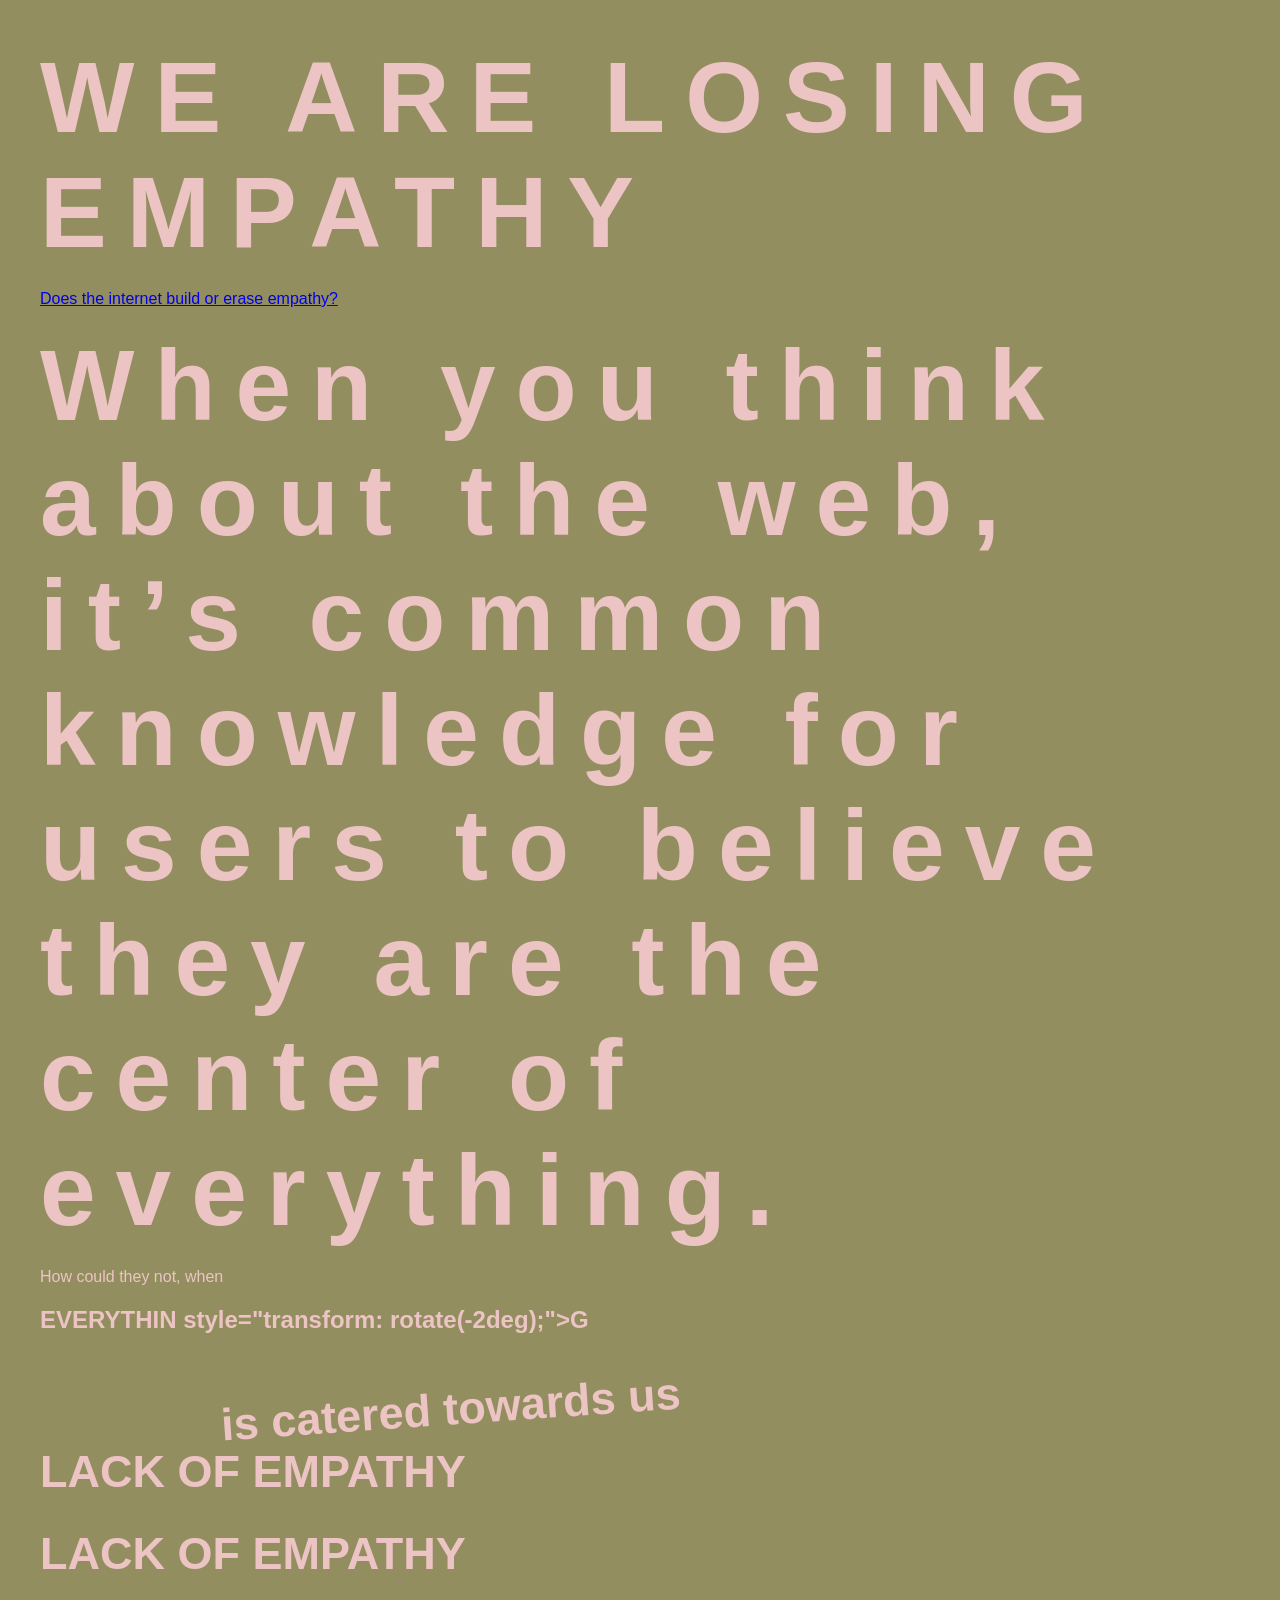
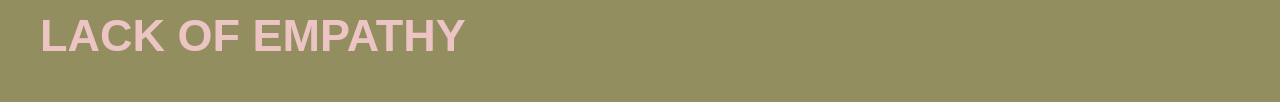
==== index.html @ 19c51042 "Update headings and content in index.html" ====
<!DOCTYPE html>
<html lang="en">

<head>
  <meta charset="utf-8">
  <title>Expressive Typography</title>
</head>

 <h1> WE ARE LOSING EMPATHY </h1>   
    <a href="https://alexischateau.com/2020/02/17/does-social-media-build-or-erase-empathy/">Does the internet build or erase empathy?</a>
 
  <style> 
    body {
      font-family: helvetica, arial, sans-serif;
      background-color: #928e5f;
      color: #ecc4c4;
      margin: 40px; 
    }

    div {
      font-size: 45px;
      font-weight: bold;
      margin-top: 30px;
      margin-bottom: 30px;
    }

    h1 {
      font-size: 100px;
      letter-spacing: 20px;
      margin-top: 20px;
      margin-bottom: 20px;
    }

    .offset {
      margin-left: 180px;
      transform: rotate(-4deg);
    }

    h1 span {
      display: inline-block;
      transform: rotate(12deg);
    }
  </style>
</head>

<body>

<h1> When you think about the web, it’s common knowledge for users to believe they are the center of everything. </h1>
<p1> How could they not, when </p1>
  
 <h2>
E<span>V</span>E<span>R</span>Y</span>T</span>H</span>I</span>N</span> style="transform: rotate(-2deg);">G</span>
</h2>
  
  <div class="offset"> 
    is catered towards us 
  </div>

  <div> LACK OF EMPATHY </div>
  <div> LACK OF EMPATHY </div>
  <div> LACK OF EMPATHY </div>


</body>
</html>
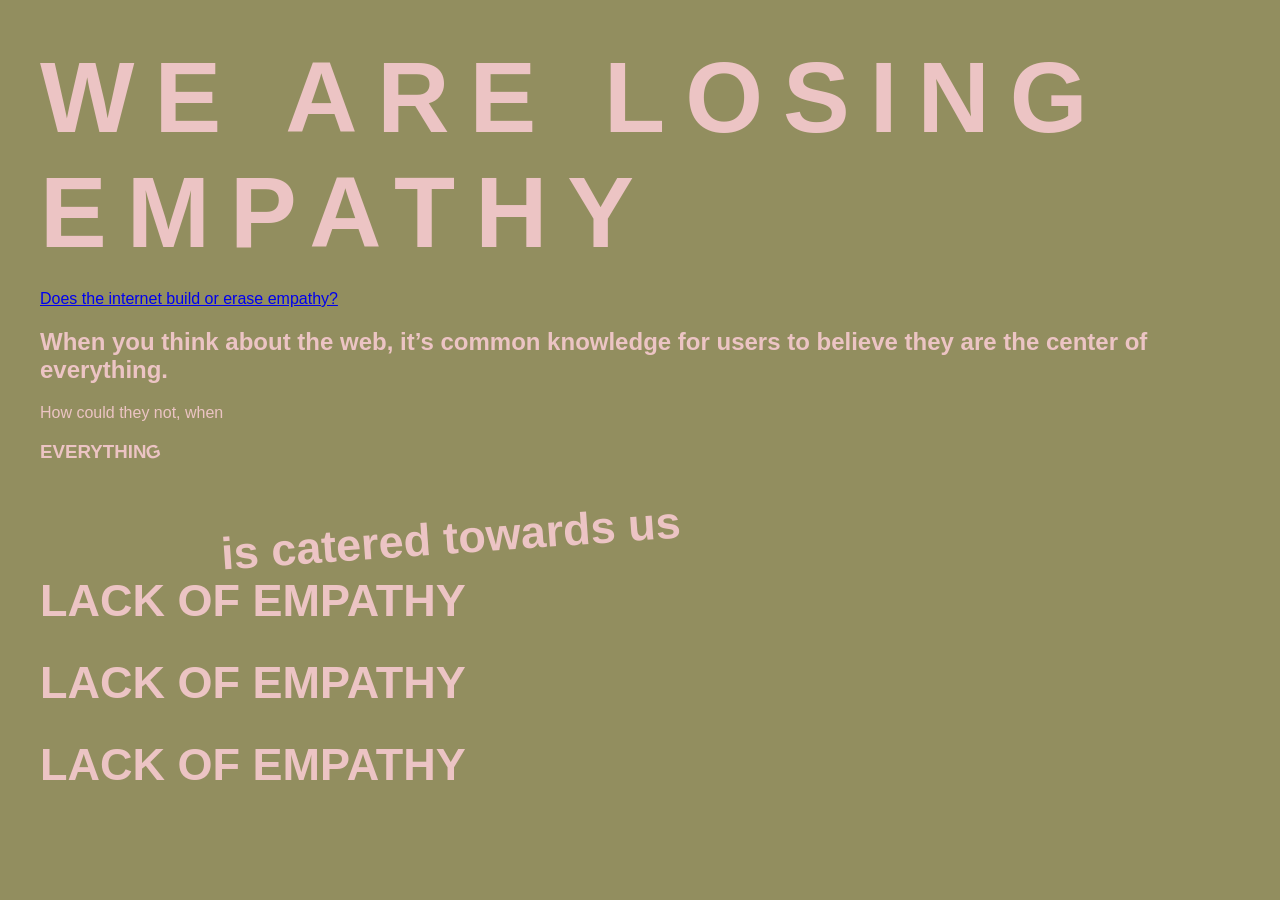
==== commit d5345c0a: "Change heading levels in index.html" ====
--- a/index.html
+++ b/index.html
@@ -45,12 +45,12 @@
 
 <body>
 
-<h1> When you think about the web, it’s common knowledge for users to believe they are the center of everything. </h1>
+<h2> When you think about the web, it’s common knowledge for users to believe they are the center of everything. </h2>
 <p1> How could they not, when </p1>
   
- <h2>
-E<span>V</span>E<span>R</span>Y</span>T</span>H</span>I</span>N</span> style="transform: rotate(-2deg);">G</span>
-</h2>
+<h3>
+  E<span>V</span>E<span>R</span>Y<span>T</span><span>H</span><span>I</span><span>N</span><span style="display: inline-block; transform: rotate(-15deg);">G</span>
+</h3>
   
   <div class="offset"> 
     is catered towards us 
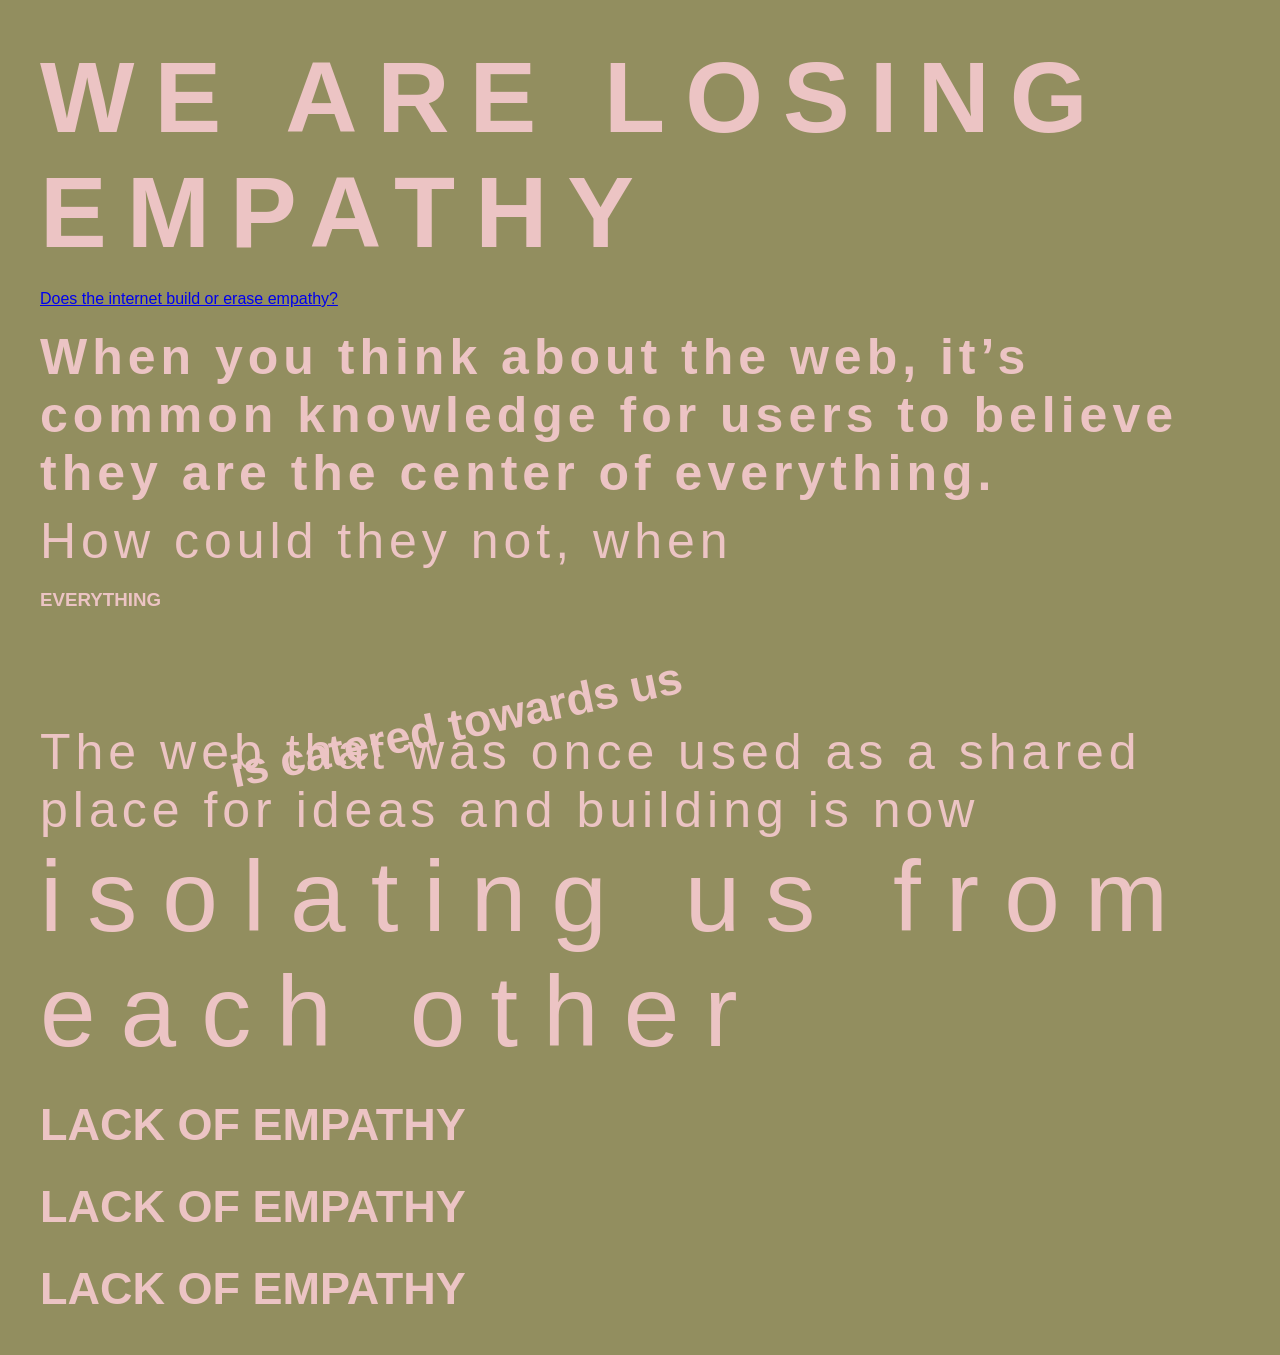
==== commit ed36d1e8: "Enhance styling for headings and paragraphs Added new styles for headings and paragraphs in index.ht" ====
--- a/index.html
+++ b/index.html
@@ -31,9 +31,37 @@
       margin-bottom: 20px;
     }
 
+    h2 {
+      font-size: 50px;
+      letter-spacing: 5px;
+      margin-top: 20px;
+      margin-bottom: 10px;
+    }
+
+    p1 {
+      font-size: 50px;
+      letter-spacing: 5px;
+      margin-top: 20px;
+      margin-bottom: 10px;
+    }
+    
+    p2 {
+      font-size: 50px;
+      letter-spacing: 5px;
+      margin-top: 20px;
+      margin-bottom: 10px;
+    }
+
+    p3 {
+      font-size: 100px;
+      letter-spacing: 25px;
+      margin-top: 20px;
+      margin-bottom: 10px;
+    }
+
     .offset {
       margin-left: 180px;
-      transform: rotate(-4deg);
+      transform: rotate(-12deg);
     }
 
     h1 span {
@@ -48,13 +76,17 @@
 <h2> When you think about the web, it’s common knowledge for users to believe they are the center of everything. </h2>
 <p1> How could they not, when </p1>
   
-<h3>
-  E<span>V</span>E<span>R</span>Y<span>T</span><span>H</span><span>I</span><span>N</span><span style="display: inline-block; transform: rotate(-15deg);">G</span>
+<h3 class="tilted-word">
+  <span>E</span><span>V</span><span>E</span><span>R</span><span>Y</span><span>T</span><span>H</span><span>I</span><span>N</span><span>G</span>
 </h3>
   
   <div class="offset"> 
     is catered towards us 
   </div>
+
+<p2> The web that was once used as a shared place for ideas and building is now </p2>
+
+<p3> isolating us from each other </p3>
 
   <div> LACK OF EMPATHY </div>
   <div> LACK OF EMPATHY </div>
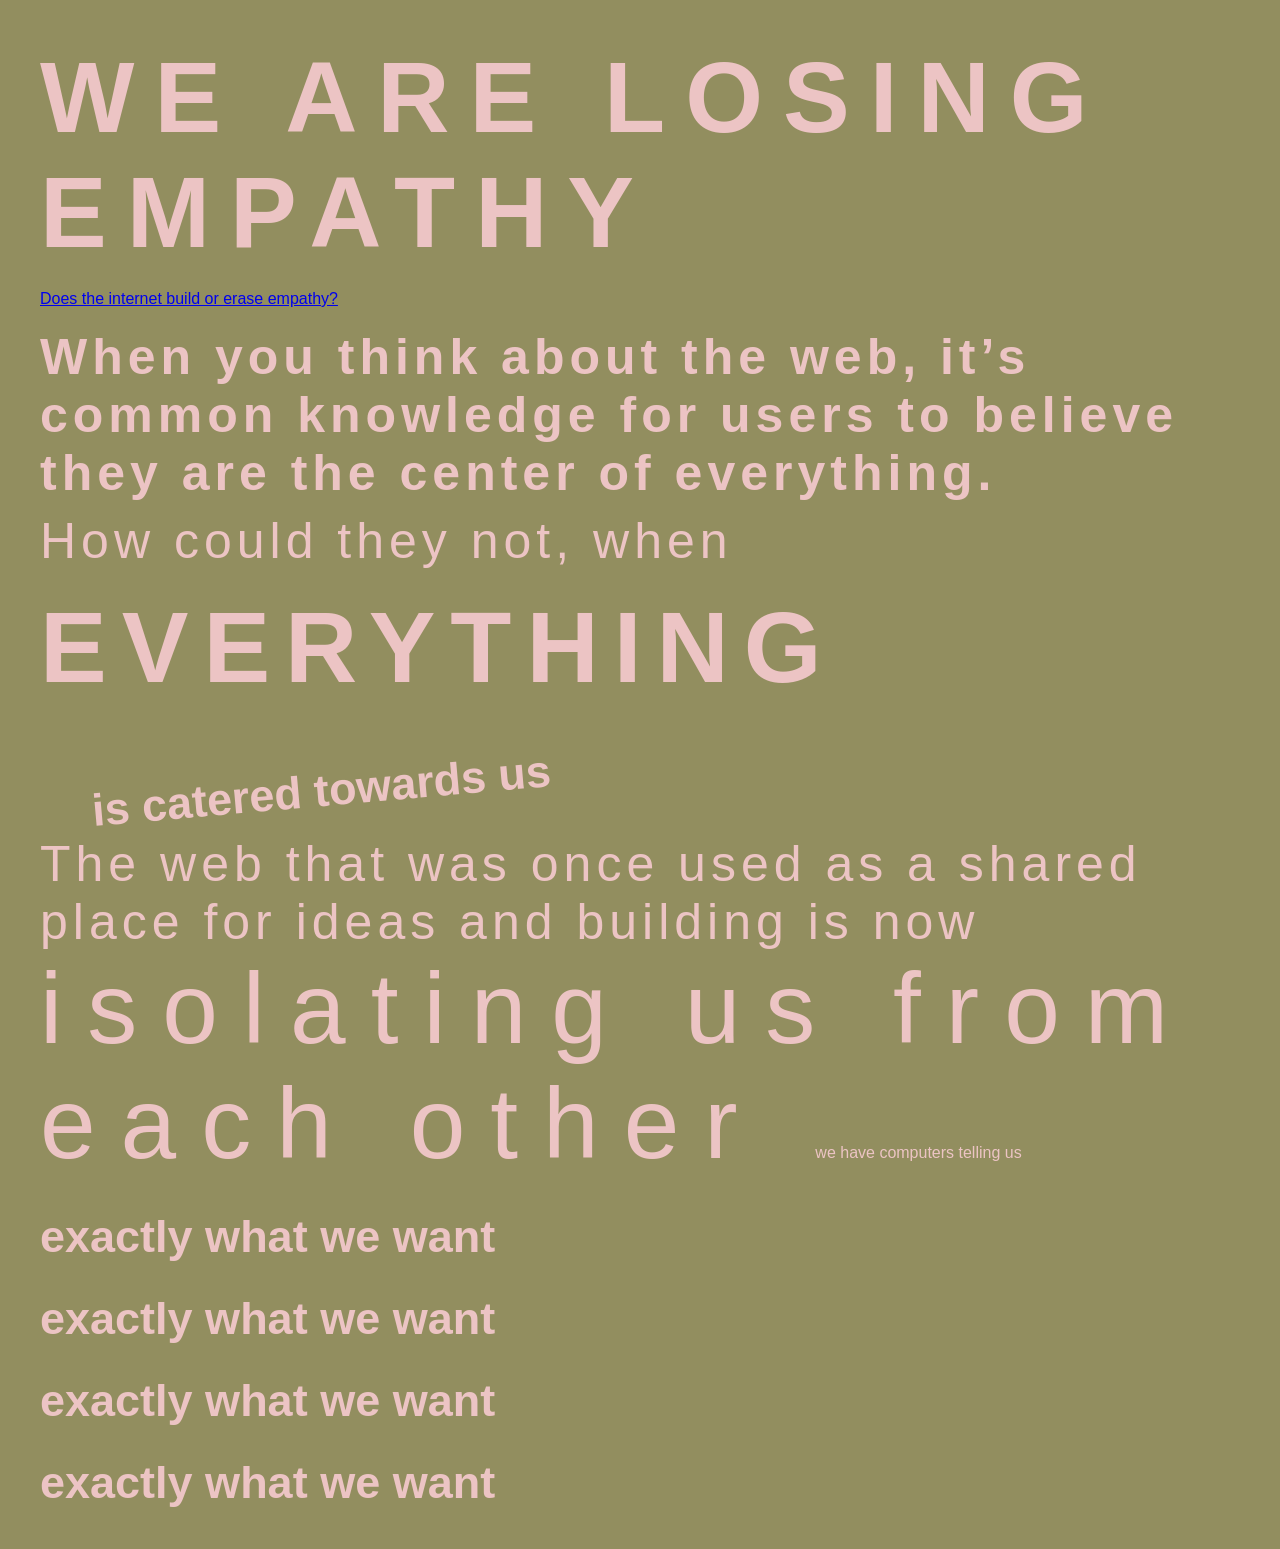
==== commit 2260d2ef: "Refactor HTML structure and styles Updated styles for h3 and offset class, modified text structure." ====
--- a/index.html
+++ b/index.html
@@ -37,6 +37,13 @@
       margin-top: 20px;
       margin-bottom: 10px;
     }
+    
+     h3 {
+      font-size: 100px;
+      letter-spacing: 15px;
+      margin-top: 20px;
+      margin-bottom: 20px;
+    }
 
     p1 {
       font-size: 50px;
@@ -60,8 +67,8 @@
     }
 
     .offset {
-      margin-left: 180px;
-      transform: rotate(-12deg);
+      margin-left: 50px;
+      transform: rotate(-5deg);
     }
 
     h1 span {
@@ -80,17 +87,15 @@
   <span>E</span><span>V</span><span>E</span><span>R</span><span>Y</span><span>T</span><span>H</span><span>I</span><span>N</span><span>G</span>
 </h3>
   
-  <div class="offset"> 
-    is catered towards us 
-  </div>
-
+<div class="offset"> is catered towards us </div>
+<br>
 <p2> The web that was once used as a shared place for ideas and building is now </p2>
-
 <p3> isolating us from each other </p3>
-
-  <div> LACK OF EMPATHY </div>
-  <div> LACK OF EMPATHY </div>
-  <div> LACK OF EMPATHY </div>
+<p4> we have computers telling us </p4>
+  <div> exactly what we want </div>
+  <div> exactly what we want </div>
+  <div> exactly what we want </div>
+  <div> exactly what we want </div>
 
 
 </body>
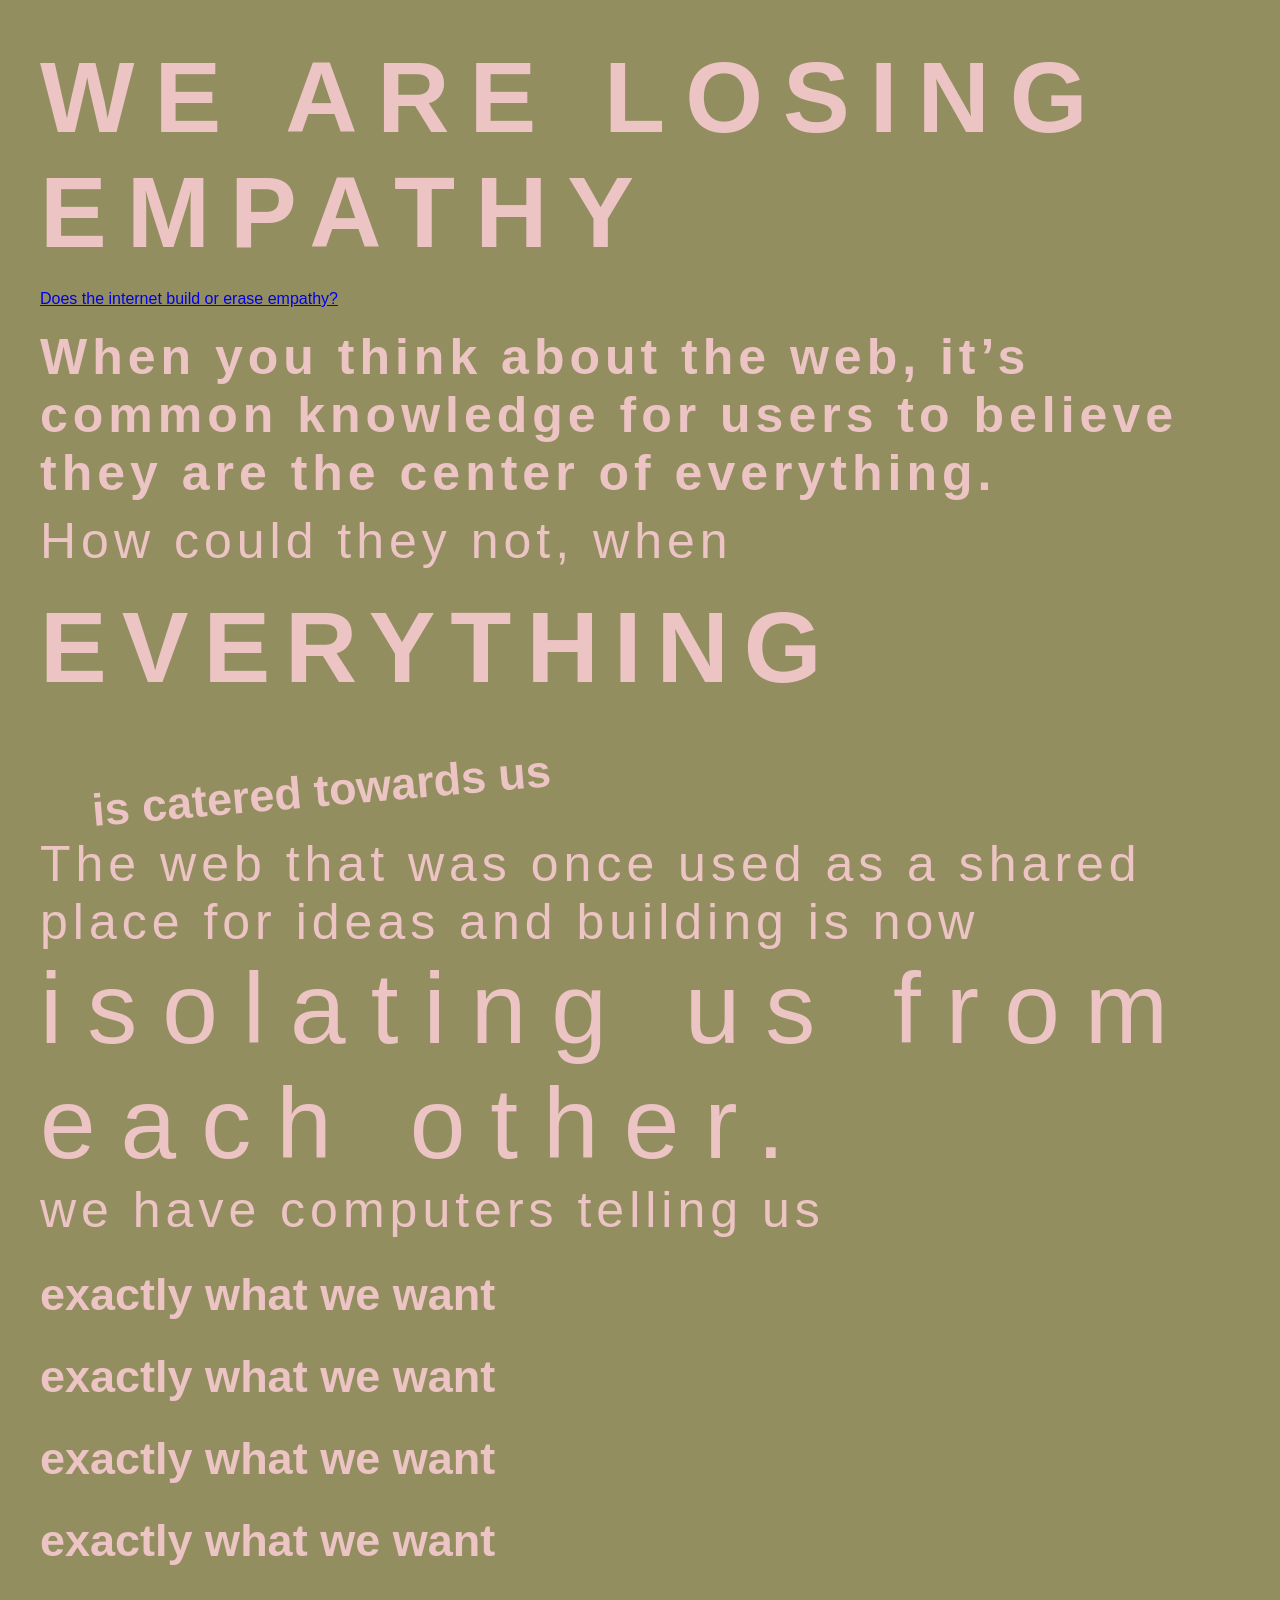
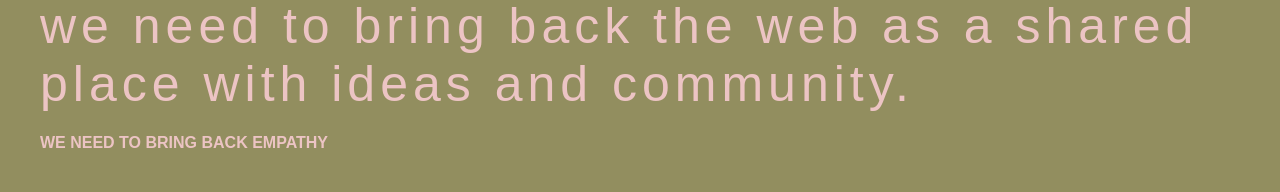
==== commit 2225b33f: "Enhance content with new emphasis on community Added new paragraph and heading elements to emphasize" ====
--- a/index.html
+++ b/index.html
@@ -65,6 +65,13 @@
       margin-top: 20px;
       margin-bottom: 10px;
     }
+    
+    p4 {
+      font-size: 50px;
+      letter-spacing: 5px;
+      margin-top: 20px;
+      margin-bottom: 10px;
+    }
 
     .offset {
       margin-left: 50px;
@@ -90,13 +97,16 @@
 <div class="offset"> is catered towards us </div>
 <br>
 <p2> The web that was once used as a shared place for ideas and building is now </p2>
-<p3> isolating us from each other </p3>
+<p3> isolating us from each other. </p3>
+<br>
 <p4> we have computers telling us </p4>
   <div> exactly what we want </div>
   <div> exactly what we want </div>
   <div> exactly what we want </div>
   <div> exactly what we want </div>
 
+<p4> we need to bring back the web as a shared place with ideas and community. </p4>
+<h4> WE NEED TO BRING BACK EMPATHY </h4>
 
 </body>
 </html>
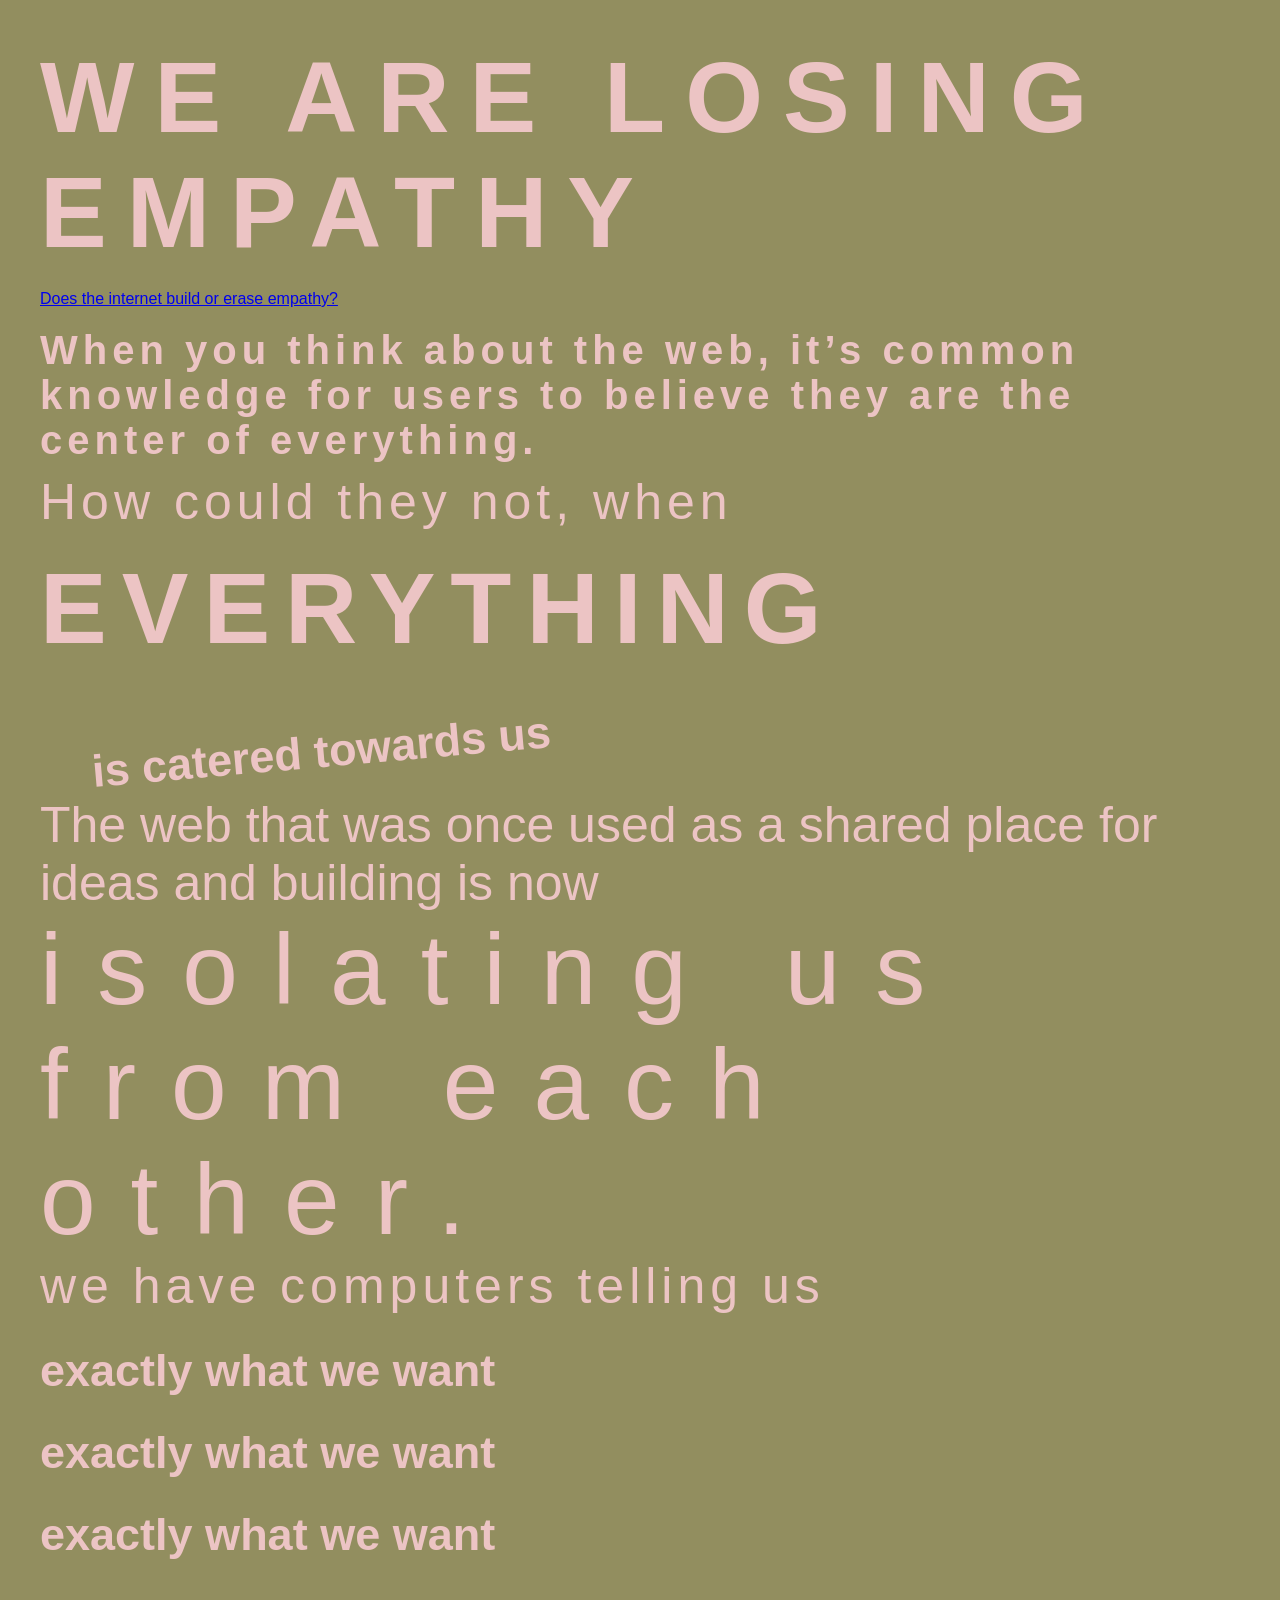
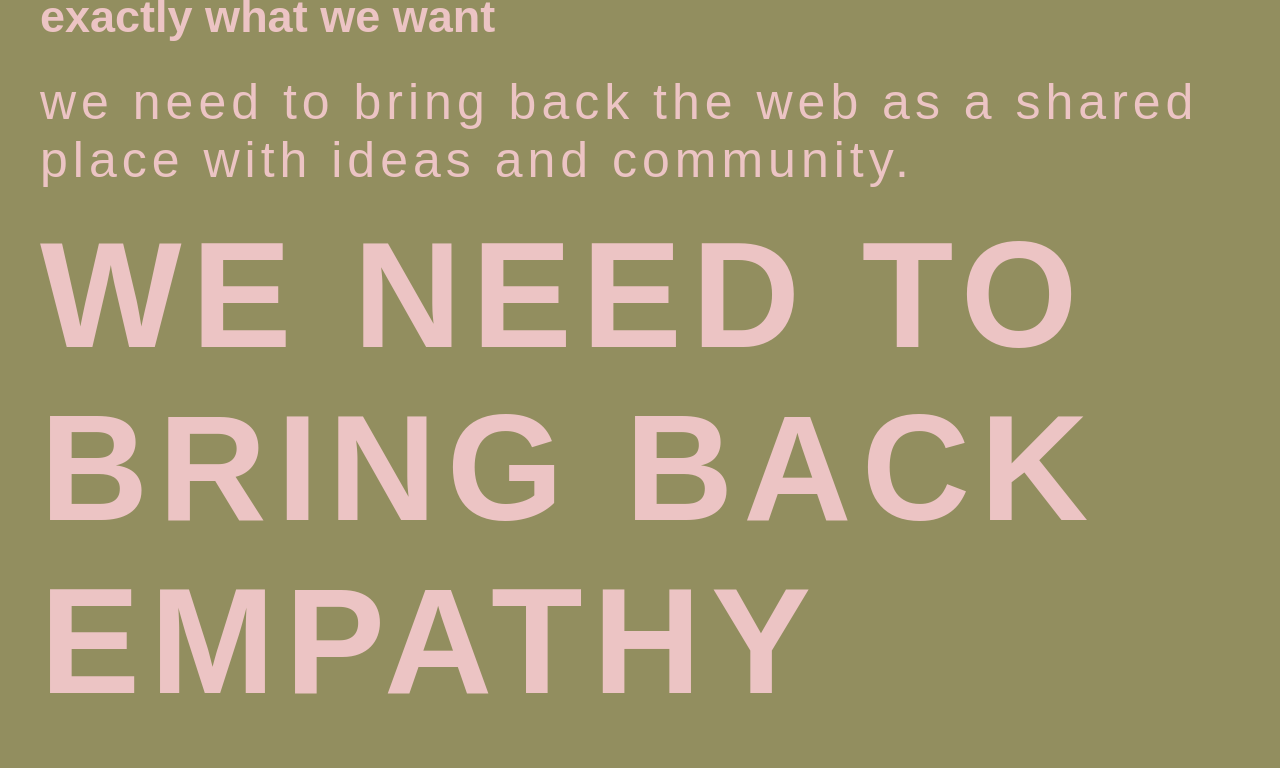
==== commit 64eb86fc: "Modify font sizes and letter spacing in index.html Adjusted font sizes and letter spacing for variou" ====
--- a/index.html
+++ b/index.html
@@ -32,7 +32,7 @@
     }
 
     h2 {
-      font-size: 50px;
+      font-size: 40px;
       letter-spacing: 5px;
       margin-top: 20px;
       margin-bottom: 10px;
@@ -41,6 +41,12 @@
      h3 {
       font-size: 100px;
       letter-spacing: 15px;
+      margin-top: 20px;
+      margin-bottom: 20px;
+    }
+    h4 {
+      font-size: 150px;
+      letter-spacing: 10px;
       margin-top: 20px;
       margin-bottom: 20px;
     }
@@ -54,14 +60,14 @@
     
     p2 {
       font-size: 50px;
-      letter-spacing: 5px;
+      letter-spacing: 0px;
       margin-top: 20px;
       margin-bottom: 10px;
     }
 
     p3 {
       font-size: 100px;
-      letter-spacing: 25px;
+      letter-spacing: 35px;
       margin-top: 20px;
       margin-bottom: 10px;
     }
@@ -90,7 +96,7 @@
 <h2> When you think about the web, it’s common knowledge for users to believe they are the center of everything. </h2>
 <p1> How could they not, when </p1>
   
-<h3 class="tilted-word">
+<h3 class="big-bold">
   <span>E</span><span>V</span><span>E</span><span>R</span><span>Y</span><span>T</span><span>H</span><span>I</span><span>N</span><span>G</span>
 </h3>
   
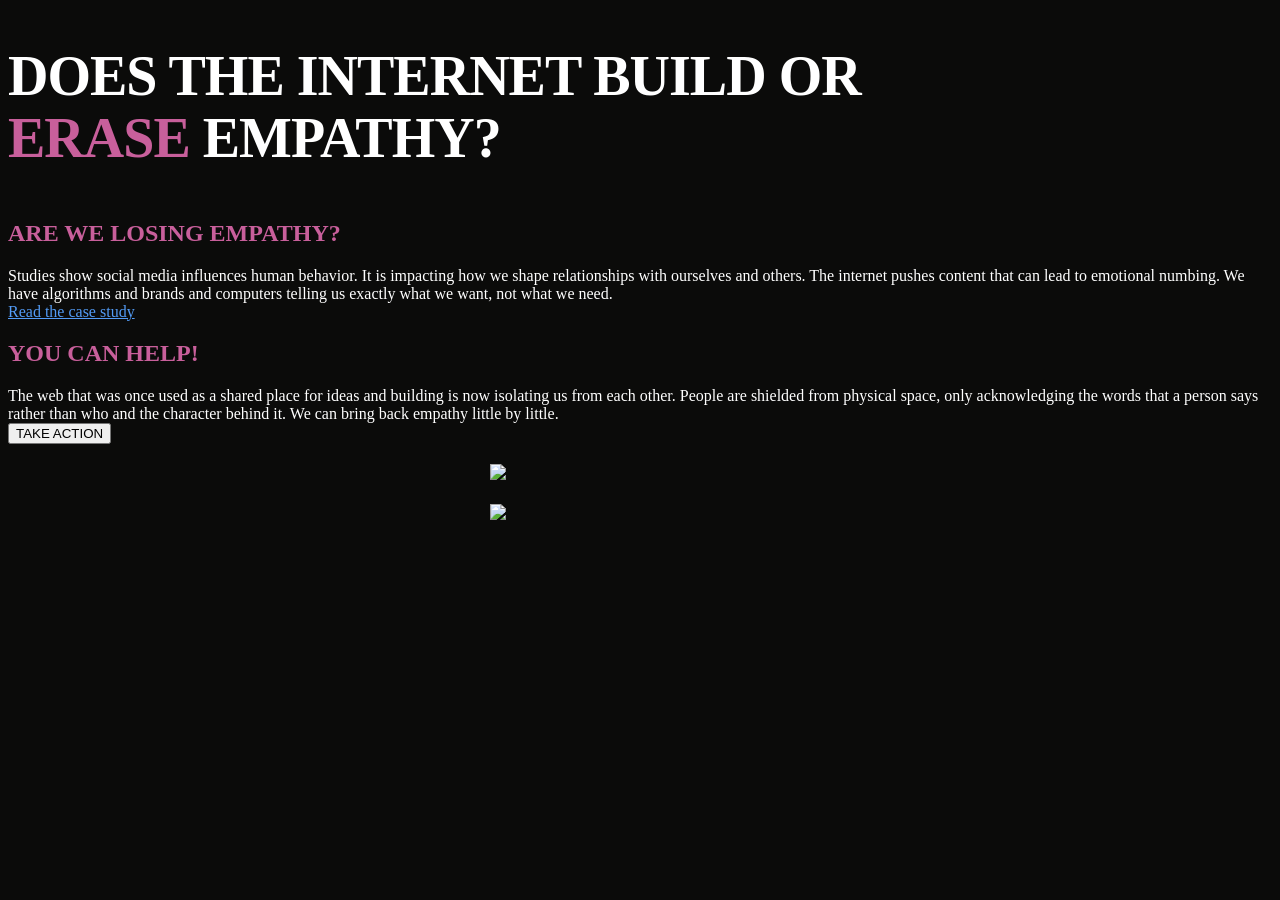
==== commit 09edfc5b: "Revise index.html with new title and styles Updated the title and styles in index.html, modified hea" ====
--- a/index.html
+++ b/index.html
@@ -1,118 +1,93 @@
 <!DOCTYPE html>
 <html lang="en">
+<head>
+    <meta charset="utf-8">
+    <title>Web Manifesto</title>
+    <style>
+      /* CSS */
+     .main-title {
+        font-size: 3.5rem;
+         font-weight: 900;
+         line-height: 1.1;
+         margin-bottom: 50px;
+         letter-spacing: -1px;
+     }
 
-<head>
-  <meta charset="utf-8">
-  <title>Expressive Typography</title>
+     .text-content {
+         flex: 1.2;
+     }
+
+     body {
+         font-family: 'Helvetica Neue';
+         background-color: #0b0b0a;
+         color: #ffffff; 
+     }
+
+     /* Header Style */
+     h1 {
+         font-family: 'Helevetica Neue';
+         font-weight: 700px;
+         margin-right: 400px;
+     }
+
+     /* Information */
+     h2 {
+         color: #C85F9B;
+     } 
+
+     .content-block {
+         margin-bottom: 40px;
+     }
+
+     /* Image sizing */
+     .image-container {
+        max-width: 300px;
+        width: 100%;
+        margin: auto;
+        margin-top: 20px;
+     }
+
+     .manifesto-image {
+        width: 100%;
+        height: auto;
+     }
+
+    </style>
 </head>
 
- <h1> WE ARE LOSING EMPATHY </h1>   
-    <a href="https://alexischateau.com/2020/02/17/does-social-media-build-or-erase-empathy/">Does the internet build or erase empathy?</a>
- 
-  <style> 
-    body {
-      font-family: helvetica, arial, sans-serif;
-      background-color: #928e5f;
-      color: #ecc4c4;
-      margin: 40px; 
-    }
 
-    div {
-      font-size: 45px;
-      font-weight: bold;
-      margin-top: 30px;
-      margin-bottom: 30px;
-    }
-
-    h1 {
-      font-size: 100px;
-      letter-spacing: 20px;
-      margin-top: 20px;
-      margin-bottom: 20px;
-    }
-
-    h2 {
-      font-size: 40px;
-      letter-spacing: 5px;
-      margin-top: 20px;
-      margin-bottom: 10px;
-    }
-    
-     h3 {
-      font-size: 100px;
-      letter-spacing: 15px;
-      margin-top: 20px;
-      margin-bottom: 20px;
-    }
-    h4 {
-      font-size: 150px;
-      letter-spacing: 10px;
-      margin-top: 20px;
-      margin-bottom: 20px;
-    }
-
-    p1 {
-      font-size: 50px;
-      letter-spacing: 5px;
-      margin-top: 20px;
-      margin-bottom: 10px;
-    }
-    
-    p2 {
-      font-size: 50px;
-      letter-spacing: 0px;
-      margin-top: 20px;
-      margin-bottom: 10px;
-    }
-
-    p3 {
-      font-size: 100px;
-      letter-spacing: 35px;
-      margin-top: 20px;
-      margin-bottom: 10px;
-    }
-    
-    p4 {
-      font-size: 50px;
-      letter-spacing: 5px;
-      margin-top: 20px;
-      margin-bottom: 10px;
-    }
-
-    .offset {
-      margin-left: 50px;
-      transform: rotate(-5deg);
-    }
-
-    h1 span {
-      display: inline-block;
-      transform: rotate(12deg);
-    }
-  </style>
-</head>
+<section class="text-content">
+   <h1 class="main-title"> 
+      DOES THE INTERNET BUILD OR <span style= color:#C85F9B; font-weight: bold;>ERASE</span> EMPATHY? 
+   </h1>    
+</section>
 
 <body>
+  <section> 
 
-<h2> When you think about the web, it’s common knowledge for users to believe they are the center of everything. </h2>
-<p1> How could they not, when </p1>
-  
-<h3 class="big-bold">
-  <span>E</span><span>V</span><span>E</span><span>R</span><span>Y</span><span>T</span><span>H</span><span>I</span><span>N</span><span>G</span>
-</h3>
-  
-<div class="offset"> is catered towards us </div>
-<br>
-<p2> The web that was once used as a shared place for ideas and building is now </p2>
-<p3> isolating us from each other. </p3>
-<br>
-<p4> we have computers telling us </p4>
-  <div> exactly what we want </div>
-  <div> exactly what we want </div>
-  <div> exactly what we want </div>
-  <div> exactly what we want </div>
+    <div>
+        <h2>ARE WE LOSING EMPATHY?</h2>
+        <p1>Studies show social media influences human behavior. It is impacting how we shape relationships with ourselves and others. The internet pushes content that can lead to emotional numbing. We have algorithms and brands and computers telling us exactly what we want, not what we need. </p1>
+        <br>
+        <a href="https://alexischateau.com/2020/02/17/does-social-media-build-or-erase-empathy/" style="color: rgb(83, 156, 246);">Read the case study</a>
+    </div>
 
-<p4> we need to bring back the web as a shared place with ideas and community. </p4>
-<h4> WE NEED TO BRING BACK EMPATHY </h4>
+    <div>
+        <h2>YOU CAN HELP!</h2>
+        <p2>The web that was once used as a shared place for ideas and building is now isolating us from each other. People are shielded from physical space, only acknowledging the words that a person says rather than who and the character behind it. We can bring back empathy little by little. </p2>
+        <br>
+        <button>TAKE ACTION</button>
+    </div>
+
+    <div class="image-container">
+       <img src="Cursorimg.png" class="manifesto-image"> 
+    </div>
+
+    <div class="image-container">
+       <img src="Iphoneimg.png" class="manifesto-image"> 
+    </div>
+
+  </section>
 
 </body>
 </html>
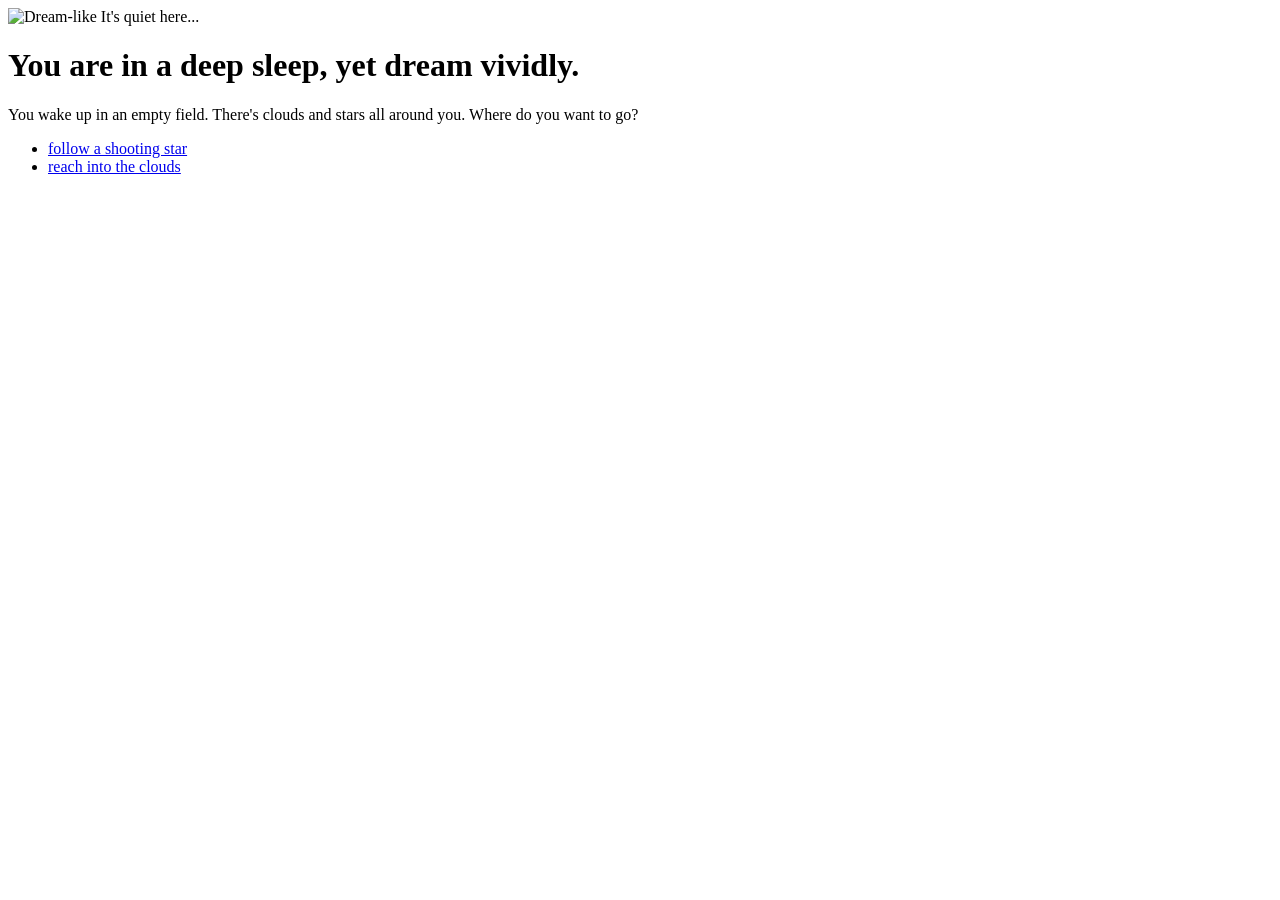
==== commit 5f686e97: "Project02:Hypertext-Narrative Refactor HTML structure and styles, update title and content." ====
--- a/index.html
+++ b/index.html
@@ -1,93 +1,38 @@
 <!DOCTYPE html>
 <html lang="en">
+
 <head>
     <meta charset="utf-8">
-    <title>Web Manifesto</title>
-    <style>
-      /* CSS */
-     .main-title {
-        font-size: 3.5rem;
-         font-weight: 900;
-         line-height: 1.1;
-         margin-bottom: 50px;
-         letter-spacing: -1px;
-     }
+    <meta name="viewport">
+    <content="width=device-width, initial-scale=1.0></content>
 
-     .text-content {
-         flex: 1.2;
-     }
 
-     body {
-         font-family: 'Helvetica Neue';
-         background-color: #0b0b0a;
-         color: #ffffff; 
-     }
+<title> Hypertext Narrative </title>
+        <link rel="stylesheet" 
+        href="assets/css/styles.css">
 
-     /* Header Style */
-     h1 {
-         font-family: 'Helevetica Neue';
-         font-weight: 700px;
-         margin-right: 400px;
-     }
-
-     /* Information */
-     h2 {
-         color: #C85F9B;
-     } 
-
-     .content-block {
-         margin-bottom: 40px;
-     }
-
-     /* Image sizing */
-     .image-container {
-        max-width: 300px;
-        width: 100%;
-        margin: auto;
-        margin-top: 20px;
-     }
-
-     .manifesto-image {
-        width: 100%;
-        height: auto;
-     }
-
-    </style>
 </head>
 
-
-<section class="text-content">
-   <h1 class="main-title"> 
-      DOES THE INTERNET BUILD OR <span style= color:#C85F9B; font-weight: bold;>ERASE</span> EMPATHY? 
-   </h1>    
-</section>
-
 <body>
-  <section> 
-
-    <div>
-        <h2>ARE WE LOSING EMPATHY?</h2>
-        <p1>Studies show social media influences human behavior. It is impacting how we shape relationships with ourselves and others. The internet pushes content that can lead to emotional numbing. We have algorithms and brands and computers telling us exactly what we want, not what we need. </p1>
-        <br>
-        <a href="https://alexischateau.com/2020/02/17/does-social-media-build-or-erase-empathy/" style="color: rgb(83, 156, 246);">Read the case study</a>
+    <div class="container">
+        <div class="image-containter">
+           <img src="assets/img/field.jpeg" alt="Dream-like">
+        It's quiet here...
     </div>
 
-    <div>
-        <h2>YOU CAN HELP!</h2>
-        <p2>The web that was once used as a shared place for ideas and building is now isolating us from each other. People are shielded from physical space, only acknowledging the words that a person says rather than who and the character behind it. We can bring back empathy little by little. </p2>
-        <br>
-        <button>TAKE ACTION</button>
+    <div class="image"></div>
+
+    <h1> You are in a deep sleep, yet dream vividly. </h1>
+
+        <P> You wake up in an empty field. There's clouds and stars all around you. Where do you want to go? </P>
+
+        <ul class="choices">
+            <li><a href="stars.html">follow a shooting star</a></li>
+            <li><a href="clouds.html">reach into the clouds</a></li>
+         </ul>
     </div>
 
-    <div class="image-container">
-       <img src="Cursorimg.png" class="manifesto-image"> 
-    </div>
+</main>
+</body>
 
-    <div class="image-container">
-       <img src="Iphoneimg.png" class="manifesto-image"> 
-    </div>
-
-  </section>
-
-</body>
 </html>
